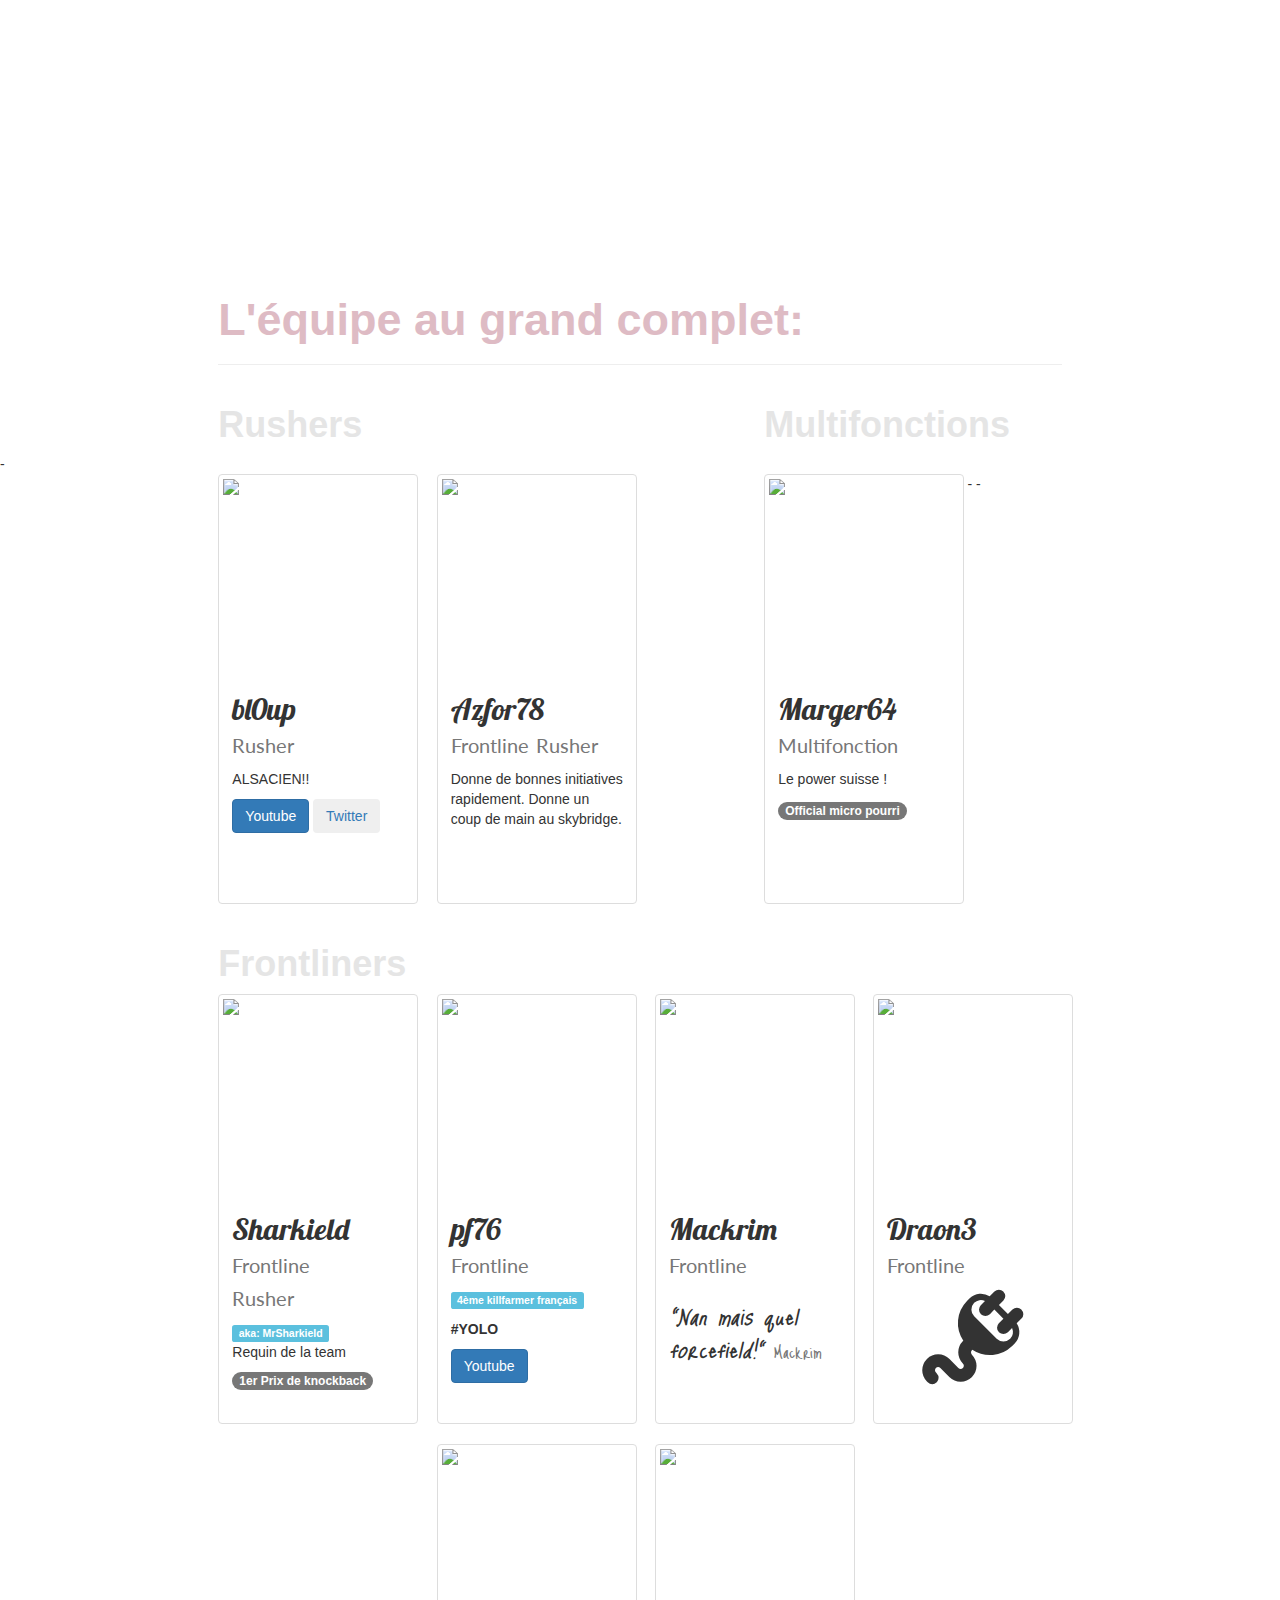
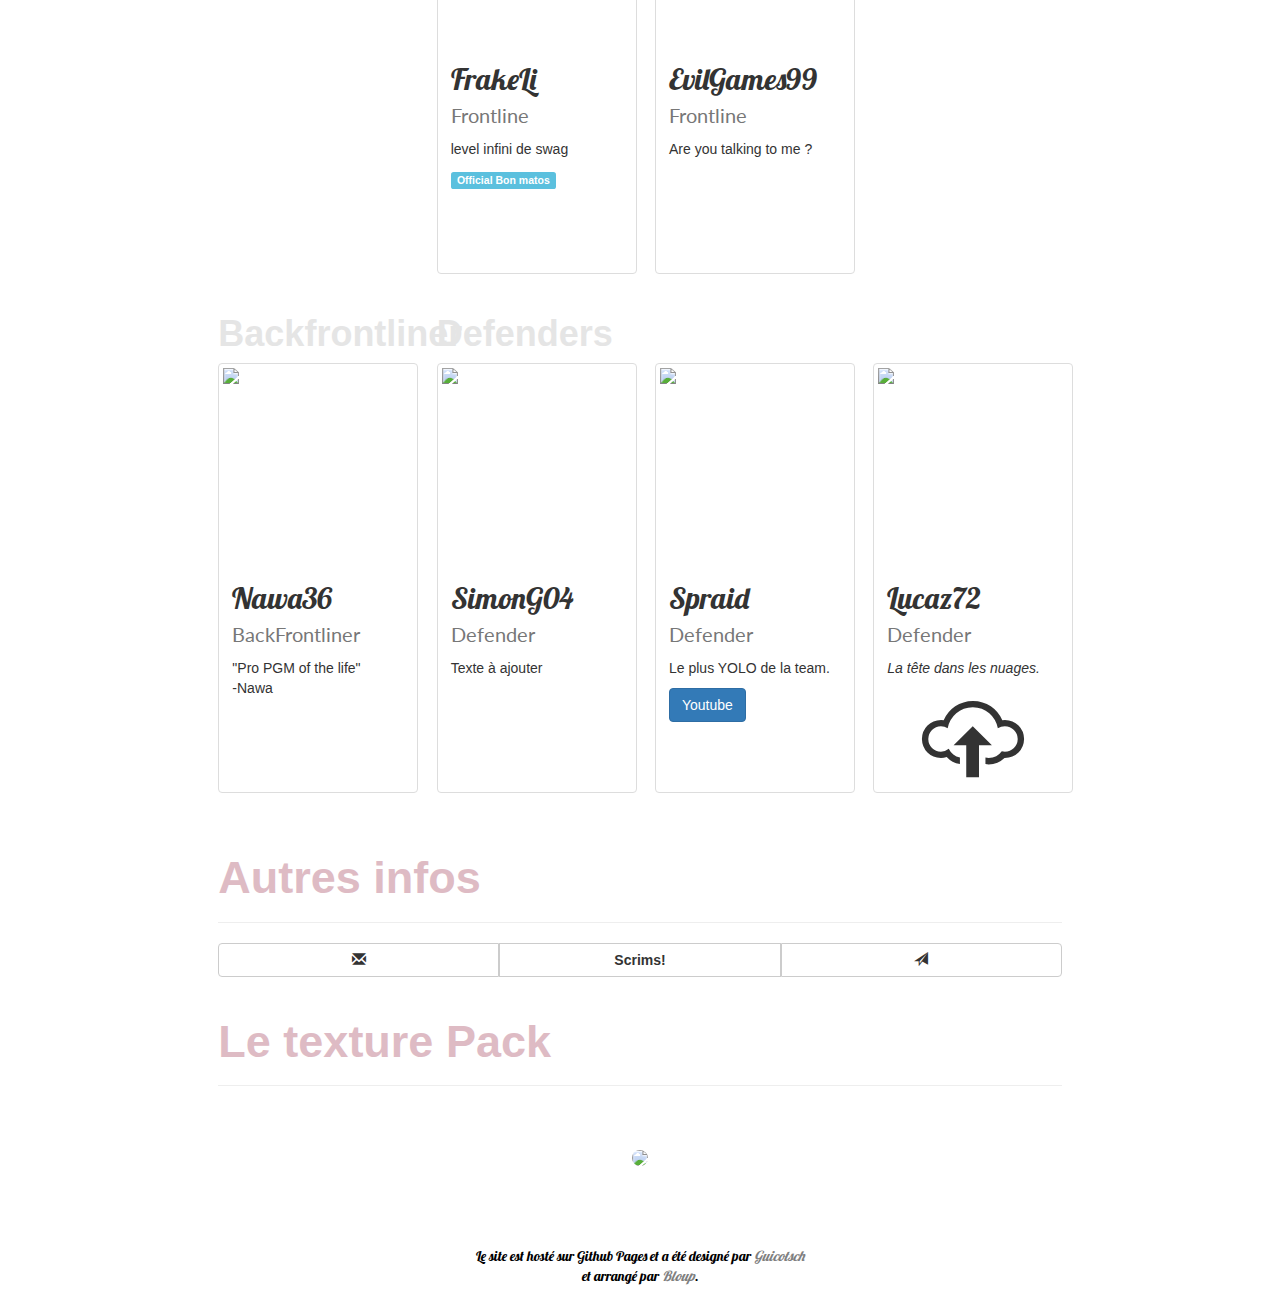
==== fr.html @ 7ef2bf96 "Update fr.html" ====
<!DOCTYPE html>
<html>

<head>

<title>
  Adyxion
</title>
<link rel="shortcut icon" href="http://i.imgur.com/vEl2Xbf.png" />

<link href='http://fonts.googleapis.com/css?family=Lato' rel='stylesheet' type='text/css'>
<link href='http://fonts.googleapis.com/css?family=Lobster' rel='stylesheet' type='text/css'>
<link href='http://fonts.googleapis.com/css?family=Just+Me+Again+Down+Here' rel='stylesheet' type='text/css'>
<link rel="stylesheet" href="/octicons/octicons.css">
<!-- feuille de style -->
<link href="style.css" rel="stylesheet" type="text/css" media="all">

  <!-- Latest compiled and minified CSS -->
<link rel="stylesheet" href="//netdna.bootstrapcdn.com/bootstrap/3.1.1/css/bootstrap.min.css">

<!-- Optional theme -->
<link rel="stylesheet" href="//netdna.bootstrapcdn.com/bootstrap/3.1.1/css/bootstrap-theme.min.css">

<!-- Latest compiled and minified JavaScript -->
<script src="//netdna.bootstrapcdn.com/bootstrap/3.1.1/js/bootstrap.min.js"></script>

</head>



<body> 

<center>
  <h1 style="font-weight:700;color: white;font-family: Lobster; font-size:66px"> Adyxion
  <br><small style="font-weight:700;color:white;font-size:30px">Une team PvP française</small></h1>
</center>









<br></br>
<br></br>




<!-- Images des Thumbnails modifiables si besoins/envies. -->

  
  <div class="row" id="us">
  <div class="col-md-2"></div>
  <div class="col-md-8">
    <div class="page-header">
 <h1 id="titre">L'équipe au grand complet:</h1>
</div>
  </div>
</div>




<div class="row">
    <div class="col-md-2"></div>
    <div class="col-md-2">
      <h1 style="font-weight: 700;color: #e5e5e5">
        Rushers
      </h1>
    </div>
    <div class="col-md-3"></div>
    <div class="col-md-2">
      <h1 style="font-weight: 700;color: #e5e5e5">Multifonctions</h1>
    </div>
    </div>
</div>

-<div class="row">
- <div class="col-md-2"></div>
-<!-- Corps des tumbnails -->

  <div class="col-md-2">
    <div class="thumbnail">
      <img id="dat" src="http://i.imgur.com/dCr1rbZ.jpg"></img>
      <div class="caption">
        <h2 class="pseudo">bl0up
          <br><small>Rusher</small>
        </h2>
        <p>ALSACIEN!!</p>
        <a style="color: white" href="https://www.youtube.com/user/Bloup">
        <button class="btn btn-primary">
          Youtube</button></a>
        <a href="https://twitter.com/bl0up">
        <button class="btn">Twitter
        </button></a>
      </div>
    </div>
  </div>
  

  
  <div class="col-md-2">
    <div class="thumbnail">
      <img id="dat" src="http://i.imgur.com/Ry7orDV.jpg"></img>
      <div class="caption">
        <h2 class="pseudo">Azfor78<br>
          <small>Frontline</small>
          <small>Rusher</small>
        </h2>
        <p>Donne de bonnes initiatives rapidement. Donne un coup de main au skybridge.</p>
      </div>
    </div>
  </div>



  <div class="col-md-offset-1 col-md-2">
    <div class="thumbnail">
      <img id="dat" src="http://i.imgur.com/kRu7lNW.jpg"></img>
      <div class="caption">
        <h2 class="pseudo">Marger64
          <small>Multifonction</small>
        </h2>
        <p>Le power suisse !</p>
        <p><span class="badge">Official micro pourri</span></p>

      </div>
    </div>
  </div>
</div>

<div class="row">
    <div class="col-md-2"></div>
    <div class="col-md-10">
      <h1 style="font-weight: 700;color: #e5e5e5">
        Frontliners
      </h1>
    </div>
</div>

<div class="row">
  <div class="col-md-2"></div>
    <div class="col-md-2">
      
    <div class="thumbnail">
      <img id="dat" src="http://i.imgur.com/97UBbXo.jpg"></img>
        <div class="caption">
          <h2 class="pseudo">Sharkield
          <small>Frontline</small>
          <br><small>Rusher</small>
          </h2>
          <span class="label label-info">aka: MrSharkield</span>
          <p>Requin de la team</p>
          <h6><div class="badge"><b>1er Prix</b> de knockback</div></h6>

        </div>
    </div>
  </div>
  
   <div class="col-md-2">
    <div class="thumbnail">
      <img id="dat" src="http://i.imgur.com/u0t2kia.jpg"></img>
      <div class="caption">
        <h2 class="pseudo">pf76
          <br><small>Frontline</small>
        </h2>
        <p><span class="label label-info">4ème killfarmer français</span></p>
        <p><b>#YOLO</b></p>
        <a style="color: white" href="https://www.youtube.com/user/noeandsomenumbers">
        <button class="btn btn-primary">Youtube</button></a>
      </div>
    </div>
  </div>


  
     <div class="col-md-2">
    <div class="thumbnail">
      <img id="dat" src="http://i.imgur.com/PaaY56V.jpg"></img>
      <div class="caption">
        <h2 class="pseudo">Mackrim
          <small>Frontline</small>

        </h2>
        <h3 style="font-family: 'Just Me Again Down Here';font-size:30px"><i>"Nan mais quel forcefield!"</i>
          <small style="font-family: 'Just Me Again Down Here'">Mackrim</small>
        </h3>
      </div>
    </div>
  </div>
  
  
  
     <div class="col-md-2">
    <div class="thumbnail">
      <img id="dat" src="http://i.imgur.com/Oh5BEe9.jpg"></img>
      <div class="caption">
        <h2 class="pseudo">Draon3<br>
          <small>Frontline</small>
        </h2>
        <center>
        <p><span class="mega-octicon octicon-plug"></span></p>
        </center>
      </div>
    </div>
  </div>
</div>
  
  <div class="row">
  <div class="col-md-4"></div>
  
  <div class="col-md-2">
    <div class="thumbnail">
      <img id="dat" src="http://i.imgur.com/XEYjZ5U.jpg"></img>
      <div class="caption">
        <h2 class="pseudo">FrakeLi<br>
          <small>Frontline</small>
        </h2>
        <p>level infini de swag</p>
        <span class="label label-info">Official Bon matos</span>
      </div>
    </div>
  </div>
  
  
  
  <div class="col-md-2">
    <div class="thumbnail">
      <img id="dat" src="http://i.imgur.com/XEYjZ5U.jpg"></img>
      <div class="caption">
        <h2 class="pseudo">EvilGames99<br>
          <small>Frontline</small>
        </h2>
        <p>Are you talking to me ?</p>
      </div>
    </div>
  </div>
  
</div>


</div>


<div class="row">
    <div class="col-md-2"></div>
      <div class="col-md-2">
        <h1 style="font-weight: 700; color: #e5e5e5">
          Backfrontliner
        </h1>
      </div>
      <div class="col-md-2">
        <h1 style="font-weight: 700; color: #e5e5e5">
          Defenders
        </h1>
      </div>
    </div>
</div>

<div class="row">
  <div class="col-md-2"></div>
   
  
  <div class="col-md-2">
    <div class="thumbnail">
      <img id="dat" src="http://i.imgur.com/bUzhUiK.jpg"></img>
      <div class="caption">
        <h2 class="pseudo">Nawa36
          <small>BackFrontliner</small>
        </h2>
        <p>"Pro PGM of the life"
          <br>-Nawa
        </p>
      </div>
    </div>
  </div>
  
     <div class="col-md-2">
    <div class="thumbnail">
      <img id="dat" src="http://i.imgur.com/T1LhjsH.jpg"></img>
      <div class="caption">
        <h2 class="pseudo">SimonG04
          <small>Defender</small>
        </h2>
        <p>Texte à ajouter</p>
      </div>
    </div>
  </div>
  
     <div class="col-md-2">
    <div class="thumbnail">
      <img id="dat" src="http://i.imgur.com/lkzzbkA.jpg"></img>
      <div class="caption">
        <h2 class="pseudo">Spraid<br>
          <small>Defender</small>
        </h2>
        <p>Le plus YOLO de la team.</p>
        <button class="btn btn-primary">
          <a style="color: white" href="https://www.youtube.com/watch?v=dQw4w9WgXcQ&feature=kp">Youtube</a>
        </button>
      </div>
    </div>
  </div>
  
     <div class="col-md-2">
    <div class="thumbnail">
      <img id="dat" src="http://i.imgur.com/MHdbVVd.jpg"></img>
      <div class="caption">
        <h2 class="pseudo">Lucaz72<br>
          <small>Defender</small>
        </h2>
        <p><i>La tête dans les nuages.</i>
        <br>
          <center><span style="font-height:50px" class="mega-octicon octicon-cloud-upload"></span></center>
        </p>
      </div>
    </div>
  </div>
 
  
</div>



  
<!-- Attention, fin des thumbnails -->




  <div class="row">
    <div class="col-md-2"></div>
    <div class="col-md-8">
    <div class="page-header" id"other">
      <h1 id="titre">
  Autres infos
</h1>
    </div>
  </div>
</div>


<div class="row">
<div class="col-md-2"></div>
<div class="col-md-8">
<div class="btn-group btn-group-justified">
  <div class="btn-group">
    <a type="button" class="btn btn-default" href="mailto:teamadyxion@gmail.com"><i class="glyphicon glyphicon-envelope"></i></a>
  </div>
  <div class="btn-group">
    <a type="button" class="btn btn-default" href="/scrims"><b>Scrims!</b></a>
  </div>
  <div class="btn-group">
    <a type="button" class="btn btn-default" href="https://twitter.com/guicotsch"><i class="glyphicon glyphicon-send"></i></a>
  </div>
</div>
</div>
</div>












  
  
</div>



<div class="row">
<div class="col-md-2"></div>
<div class="col-md-8">
<div class="page-header" id"texturepack">
<h1 id="titre">
Le texture Pack
</h1>
</div>
</div>
</div>
<br>
<br>


<center>
  <a href="http://www.mediafire.com/download/y5taddggz31m1se/%C2%A74%C2%A7lParadoxe++%C2%A76%C2%A7lPack.zip">
    <img src="http://i.imgur.com/CXUcbWbs.png" class="img-circle" style="height:110px;widht:110px">
  </a>
</center>


<br>





<br>
<br>


<footer>
  <div class="container">
    <center>
      <br><p style="font-family: Lobster">Le site est hosté sur Github Pages et a été designé par <i><a style="color: #7f7f7f" href="https://twitter.com/Guicotsch">Guicotsch</a></i>
        <br>et arrangé par <i><a style="color: #7f7f7f" href="https://oc.tc/bl0up">Bloup</a></i>.</p>
    </center>
  </div>
</footer>

</body>
</html>
---- octicons/octicons.css ----
@font-face {
  font-family: 'octicons';
  src: url('octicons.eot?#iefix') format('embedded-opentype'),
       url('octicons.woff') format('woff'),
       url('octicons.ttf') format('truetype'),
       url('octicons.svg#octicons') format('svg');
  font-weight: normal;
  font-style: normal;
}

/*

.octicon is optimized for 16px.
.mega-octicon is optimized for 32px but can be used larger.

*/
.octicon {
  font: normal normal 16px octicons;
  line-height: 1;
  display: inline-block;
  text-decoration: none;
  -webkit-font-smoothing: antialiased;
  -moz-osx-font-smoothing: grayscale;
}
.mega-octicon {
  font: normal normal 32px octicons;
  line-height: 1;
  display: inline-block;
  text-decoration: none;
  -webkit-font-smoothing: antialiased;
  -moz-osx-font-smoothing: grayscale;
}

.octicon-alert:before { content: '\f02d'} /*  */
.octicon-alignment-align:before { content: '\f08a'} /*  */
.octicon-alignment-aligned-to:before { content: '\f08e'} /*  */
.octicon-alignment-unalign:before { content: '\f08b'} /*  */
.octicon-arrow-down:before { content: '\f03f'} /*  */
.octicon-arrow-left:before { content: '\f040'} /*  */
.octicon-arrow-right:before { content: '\f03e'} /*  */
.octicon-arrow-small-down:before { content: '\f0a0'} /*  */
.octicon-arrow-small-left:before { content: '\f0a1'} /*  */
.octicon-arrow-small-right:before { content: '\f071'} /*  */
.octicon-arrow-small-up:before { content: '\f09f'} /*  */
.octicon-arrow-up:before { content: '\f03d'} /*  */
.octicon-beer:before { content: '\f069'} /*  */
.octicon-book:before { content: '\f007'} /*  */
.octicon-bookmark:before { content: '\f07b'} /*  */
.octicon-briefcase:before { content: '\f0d3'} /*  */
.octicon-broadcast:before { content: '\f048'} /*  */
.octicon-browser:before { content: '\f0c5'} /*  */
.octicon-bug:before { content: '\f091'} /*  */
.octicon-calendar:before { content: '\f068'} /*  */
.octicon-check:before { content: '\f03a'} /*  */
.octicon-checklist:before { content: '\f076'} /*  */
.octicon-chevron-down:before { content: '\f0a3'} /*  */
.octicon-chevron-left:before { content: '\f0a4'} /*  */
.octicon-chevron-right:before { content: '\f078'} /*  */
.octicon-chevron-up:before { content: '\f0a2'} /*  */
.octicon-circle-slash:before { content: '\f084'} /*  */
.octicon-circuit-board:before { content: '\f0d6'} /*  */
.octicon-clippy:before { content: '\f035'} /*  */
.octicon-clock:before { content: '\f046'} /*  */
.octicon-cloud-download:before { content: '\f00b'} /*  */
.octicon-cloud-upload:before { content: '\f00c'} /*  */
.octicon-code:before { content: '\f05f'} /*  */
.octicon-color-mode:before { content: '\f065'} /*  */
.octicon-comment-add:before,
.octicon-comment:before { content: '\f02b'} /*  */
.octicon-comment-discussion:before { content: '\f04f'} /*  */
.octicon-credit-card:before { content: '\f045'} /*  */
.octicon-dash:before { content: '\f0ca'} /*  */
.octicon-dashboard:before { content: '\f07d'} /*  */
.octicon-database:before { content: '\f096'} /*  */
.octicon-device-camera:before { content: '\f056'} /*  */
.octicon-device-camera-video:before { content: '\f057'} /*  */
.octicon-device-desktop:before { content: '\f27c'} /*  */
.octicon-device-mobile:before { content: '\f038'} /*  */
.octicon-diff:before { content: '\f04d'} /*  */
.octicon-diff-added:before { content: '\f06b'} /*  */
.octicon-diff-ignored:before { content: '\f099'} /*  */
.octicon-diff-modified:before { content: '\f06d'} /*  */
.octicon-diff-removed:before { content: '\f06c'} /*  */
.octicon-diff-renamed:before { content: '\f06e'} /*  */
.octicon-ellipsis:before { content: '\f09a'} /*  */
.octicon-eye-unwatch:before,
.octicon-eye-watch:before,
.octicon-eye:before { content: '\f04e'} /*  */
.octicon-file-binary:before { content: '\f094'} /*  */
.octicon-file-code:before { content: '\f010'} /*  */
.octicon-file-directory:before { content: '\f016'} /*  */
.octicon-file-media:before { content: '\f012'} /*  */
.octicon-file-pdf:before { content: '\f014'} /*  */
.octicon-file-submodule:before { content: '\f017'} /*  */
.octicon-file-symlink-directory:before { content: '\f0b1'} /*  */
.octicon-file-symlink-file:before { content: '\f0b0'} /*  */
.octicon-file-text:before { content: '\f011'} /*  */
.octicon-file-zip:before { content: '\f013'} /*  */
.octicon-flame:before { content: '\f0d2'} /*  */
.octicon-fold:before { content: '\f0cc'} /*  */
.octicon-gear:before { content: '\f02f'} /*  */
.octicon-gift:before { content: '\f042'} /*  */
.octicon-gist:before { content: '\f00e'} /*  */
.octicon-gist-secret:before { content: '\f08c'} /*  */
.octicon-git-branch-create:before,
.octicon-git-branch-delete:before,
.octicon-git-branch:before { content: '\f020'} /*  */
.octicon-git-commit:before { content: '\f01f'} /*  */
.octicon-git-compare:before { content: '\f0ac'} /*  */
.octicon-git-merge:before { content: '\f023'} /*  */
.octicon-git-pull-request-abandoned:before,
.octicon-git-pull-request:before { content: '\f009'} /*  */
.octicon-globe:before { content: '\f0b6'} /*  */
.octicon-graph:before { content: '\f043'} /*  */
.octicon-heart:before { content: '\2665'} /* ♥ */
.octicon-history:before { content: '\f07e'} /*  */
.octicon-home:before { content: '\f08d'} /*  */
.octicon-horizontal-rule:before { content: '\f070'} /*  */
.octicon-hourglass:before { content: '\f09e'} /*  */
.octicon-hubot:before { content: '\f09d'} /*  */
.octicon-inbox:before { content: '\f0cf'} /*  */
.octicon-info:before { content: '\f059'} /*  */
.octicon-issue-closed:before { content: '\f028'} /*  */
.octicon-issue-opened:before { content: '\f026'} /*  */
.octicon-issue-reopened:before { content: '\f027'} /*  */
.octicon-jersey:before { content: '\f019'} /*  */
.octicon-jump-down:before { content: '\f072'} /*  */
.octicon-jump-left:before { content: '\f0a5'} /*  */
.octicon-jump-right:before { content: '\f0a6'} /*  */
.octicon-jump-up:before { content: '\f073'} /*  */
.octicon-key:before { content: '\f049'} /*  */
.octicon-keyboard:before { content: '\f00d'} /*  */
.octicon-law:before { content: '\f0d8'} /*  */
.octicon-light-bulb:before { content: '\f000'} /*  */
.octicon-link:before { content: '\f05c'} /*  */
.octicon-link-external:before { content: '\f07f'} /*  */
.octicon-list-ordered:before { content: '\f062'} /*  */
.octicon-list-unordered:before { content: '\f061'} /*  */
.octicon-location:before { content: '\f060'} /*  */
.octicon-gist-private:before,
.octicon-mirror-private:before,
.octicon-git-fork-private:before,
.octicon-lock:before { content: '\f06a'} /*  */
.octicon-logo-github:before { content: '\f092'} /*  */
.octicon-mail:before { content: '\f03b'} /*  */
.octicon-mail-read:before { content: '\f03c'} /*  */
.octicon-mail-reply:before { content: '\f051'} /*  */
.octicon-mark-github:before { content: '\f00a'} /*  */
.octicon-markdown:before { content: '\f0c9'} /*  */
.octicon-megaphone:before { content: '\f077'} /*  */
.octicon-mention:before { content: '\f0be'} /*  */
.octicon-microscope:before { content: '\f089'} /*  */
.octicon-milestone:before { content: '\f075'} /*  */
.octicon-mirror-public:before,
.octicon-mirror:before { content: '\f024'} /*  */
.octicon-mortar-board:before { content: '\f0d7'} /*  */
.octicon-move-down:before { content: '\f0a8'} /*  */
.octicon-move-left:before { content: '\f074'} /*  */
.octicon-move-right:before { content: '\f0a9'} /*  */
.octicon-move-up:before { content: '\f0a7'} /*  */
.octicon-mute:before { content: '\f080'} /*  */
.octicon-no-newline:before { content: '\f09c'} /*  */
.octicon-octoface:before { content: '\f008'} /*  */
.octicon-organization:before { content: '\f037'} /*  */
.octicon-package:before { content: '\f0c4'} /*  */
.octicon-paintcan:before { content: '\f0d1'} /*  */
.octicon-pencil:before { content: '\f058'} /*  */
.octicon-person-add:before,
.octicon-person-follow:before,
.octicon-person:before { content: '\f018'} /*  */
.octicon-pin:before { content: '\f041'} /*  */
.octicon-playback-fast-forward:before { content: '\f0bd'} /*  */
.octicon-playback-pause:before { content: '\f0bb'} /*  */
.octicon-playback-play:before { content: '\f0bf'} /*  */
.octicon-playback-rewind:before { content: '\f0bc'} /*  */
.octicon-plug:before { content: '\f0d4'} /*  */
.octicon-repo-create:before,
.octicon-gist-new:before,
.octicon-file-directory-create:before,
.octicon-file-add:before,
.octicon-plus:before { content: '\f05d'} /*  */
.octicon-podium:before { content: '\f0af'} /*  */
.octicon-primitive-dot:before { content: '\f052'} /*  */
.octicon-primitive-square:before { content: '\f053'} /*  */
.octicon-pulse:before { content: '\f085'} /*  */
.octicon-puzzle:before { content: '\f0c0'} /*  */
.octicon-question:before { content: '\f02c'} /*  */
.octicon-quote:before { content: '\f063'} /*  */
.octicon-radio-tower:before { content: '\f030'} /*  */
.octicon-repo-delete:before,
.octicon-repo:before { content: '\f001'} /*  */
.octicon-repo-clone:before { content: '\f04c'} /*  */
.octicon-repo-force-push:before { content: '\f04a'} /*  */
.octicon-gist-fork:before,
.octicon-repo-forked:before { content: '\f002'} /*  */
.octicon-repo-pull:before { content: '\f006'} /*  */
.octicon-repo-push:before { content: '\f005'} /*  */
.octicon-rocket:before { content: '\f033'} /*  */
.octicon-rss:before { content: '\f034'} /*  */
.octicon-ruby:before { content: '\f047'} /*  */
.octicon-screen-full:before { content: '\f066'} /*  */
.octicon-screen-normal:before { content: '\f067'} /*  */
.octicon-search-save:before,
.octicon-search:before { content: '\f02e'} /*  */
.octicon-server:before { content: '\f097'} /*  */
.octicon-settings:before { content: '\f07c'} /*  */
.octicon-log-in:before,
.octicon-sign-in:before { content: '\f036'} /*  */
.octicon-log-out:before,
.octicon-sign-out:before { content: '\f032'} /*  */
.octicon-split:before { content: '\f0c6'} /*  */
.octicon-squirrel:before { content: '\f0b2'} /*  */
.octicon-star-add:before,
.octicon-star-delete:before,
.octicon-star:before { content: '\f02a'} /*  */
.octicon-steps:before { content: '\f0c7'} /*  */
.octicon-stop:before { content: '\f08f'} /*  */
.octicon-repo-sync:before,
.octicon-sync:before { content: '\f087'} /*  */
.octicon-tag-remove:before,
.octicon-tag-add:before,
.octicon-tag:before { content: '\f015'} /*  */
.octicon-telescope:before { content: '\f088'} /*  */
.octicon-terminal:before { content: '\f0c8'} /*  */
.octicon-three-bars:before { content: '\f05e'} /*  */
.octicon-tools:before { content: '\f031'} /*  */
.octicon-trashcan:before { content: '\f0d0'} /*  */
.octicon-triangle-down:before { content: '\f05b'} /*  */
.octicon-triangle-left:before { content: '\f044'} /*  */
.octicon-triangle-right:before { content: '\f05a'} /*  */
.octicon-triangle-up:before { content: '\f0aa'} /*  */
.octicon-unfold:before { content: '\f039'} /*  */
.octicon-unmute:before { content: '\f0ba'} /*  */
.octicon-versions:before { content: '\f064'} /*  */
.octicon-remove-close:before,
.octicon-x:before { content: '\f081'} /*  */
.octicon-zap:before { content: '\26A1'} /* ⚡ */
---- style.css ----
h1 {
  font-weight: 700;
  color: white;
}
  
#titre {
  font-size: 45px;
  font-weight: 700;
  color: #debbc4;
}


#dat {
  height:185px;
}


footer {
  color: black;
}

  a {
    border-radius: 6px 6px 0px 0px;
}

  body {
    background: url(http://i.imgur.com/KCa8KHY.png) repeat fixed;
    font-family: Lato;
    
  }
  
.thumbnail {
  height: 430px;
  width: 200px;
}

.pseudo {
  font-family: Lobster;
}
  
.mega-octicon {
  font: 102px/1 octicons;
}

small {
  font-family:Lato;
}
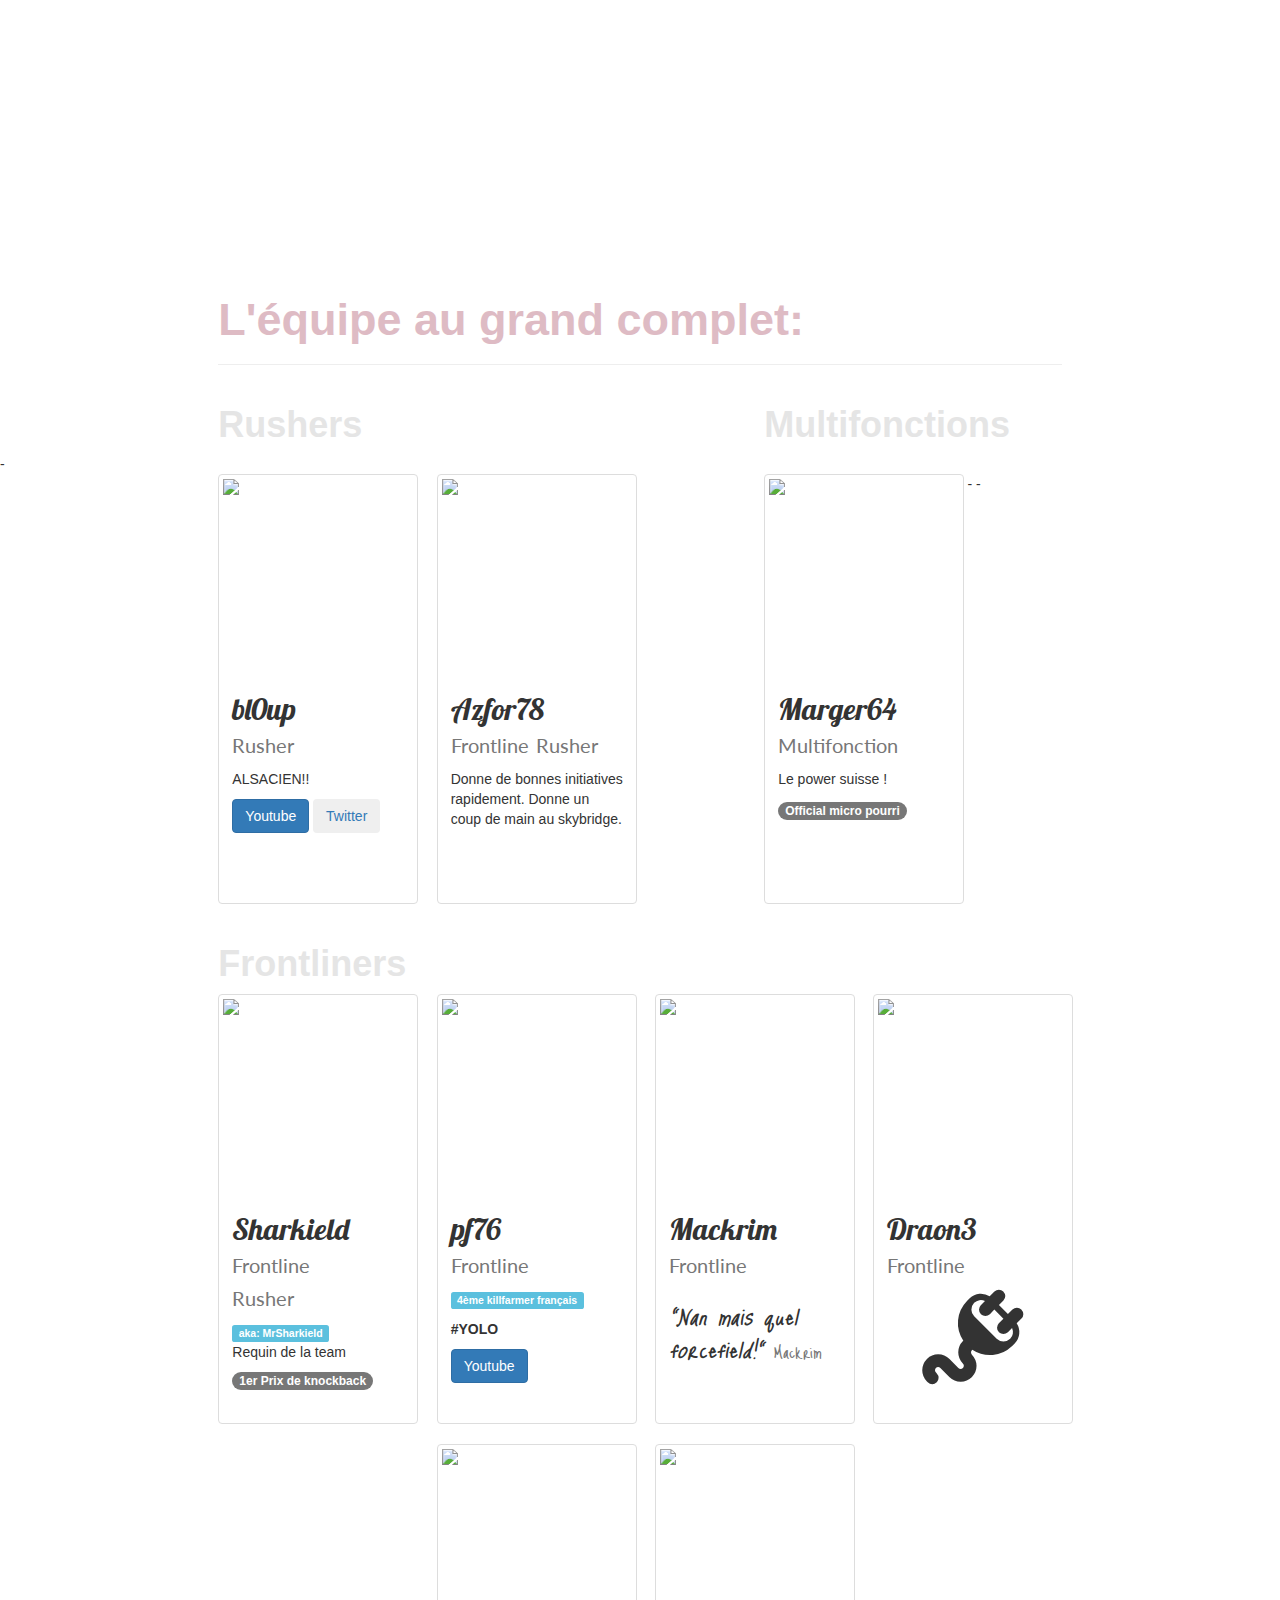
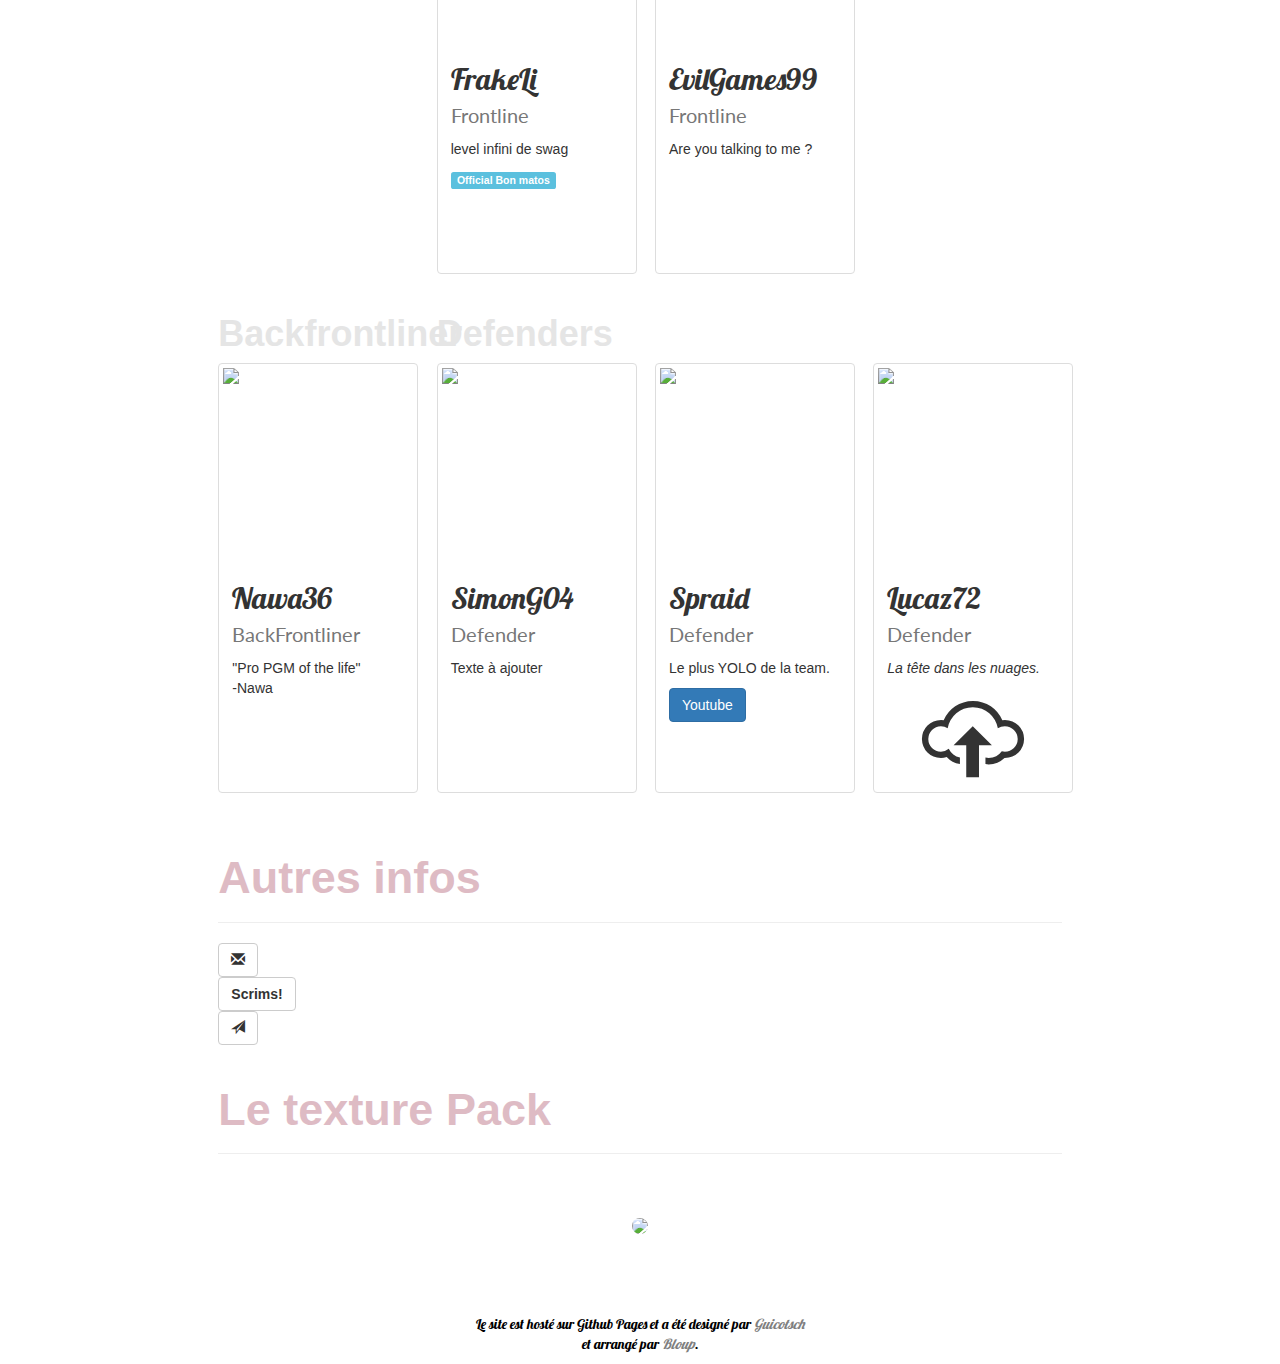
==== commit a739fcb5: "Update fr.html" ====
--- a/fr.html
+++ b/fr.html
@@ -344,19 +344,30 @@
 
 
 <div class="row">
-<div class="col-md-2"></div>
-<div class="col-md-8">
-<div class="btn-group btn-group-justified">
-  <div class="btn-group">
-    <a type="button" class="btn btn-default" href="mailto:teamadyxion@gmail.com"><i class="glyphicon glyphicon-envelope"></i></a>
-  </div>
-  <div class="btn-group">
-    <a type="button" class="btn btn-default" href="/scrims"><b>Scrims!</b></a>
-  </div>
-  <div class="btn-group">
-    <a type="button" class="btn btn-default" href="https://twitter.com/guicotsch"><i class="glyphicon glyphicon-send"></i></a>
-  </div>
-</div>
+  <div class="col-md-2"></div>
+  <div class="col-md-8">
+    <div class="btn-group">
+      <a type="button" class="btn btn-default" href="mailto:teamadyxion@gmail.com"><i class="glyphicon glyphicon-envelope"></i></a>
+    </div>
+  </div>
+</div>
+
+<div class="row">
+  <div class="col-md-2"></div>
+  <div class="col-md-8">
+    <div class="btn-group">
+      <a type="button" class="btn btn-default" href="/scrims"><b>Scrims!</b></a>
+    </div>
+  </div>
+</div>
+
+<div class="row">
+  <div class="col-md-2"></div>
+  <div class="col-md-8">
+    <div class="btn-group">
+      <a type="button" class="btn btn-default" href="https://twitter.com/guicotsch"><i class="glyphicon glyphicon-send"></i></a>
+    </div>
+  </div>
 </div>
 </div>
 
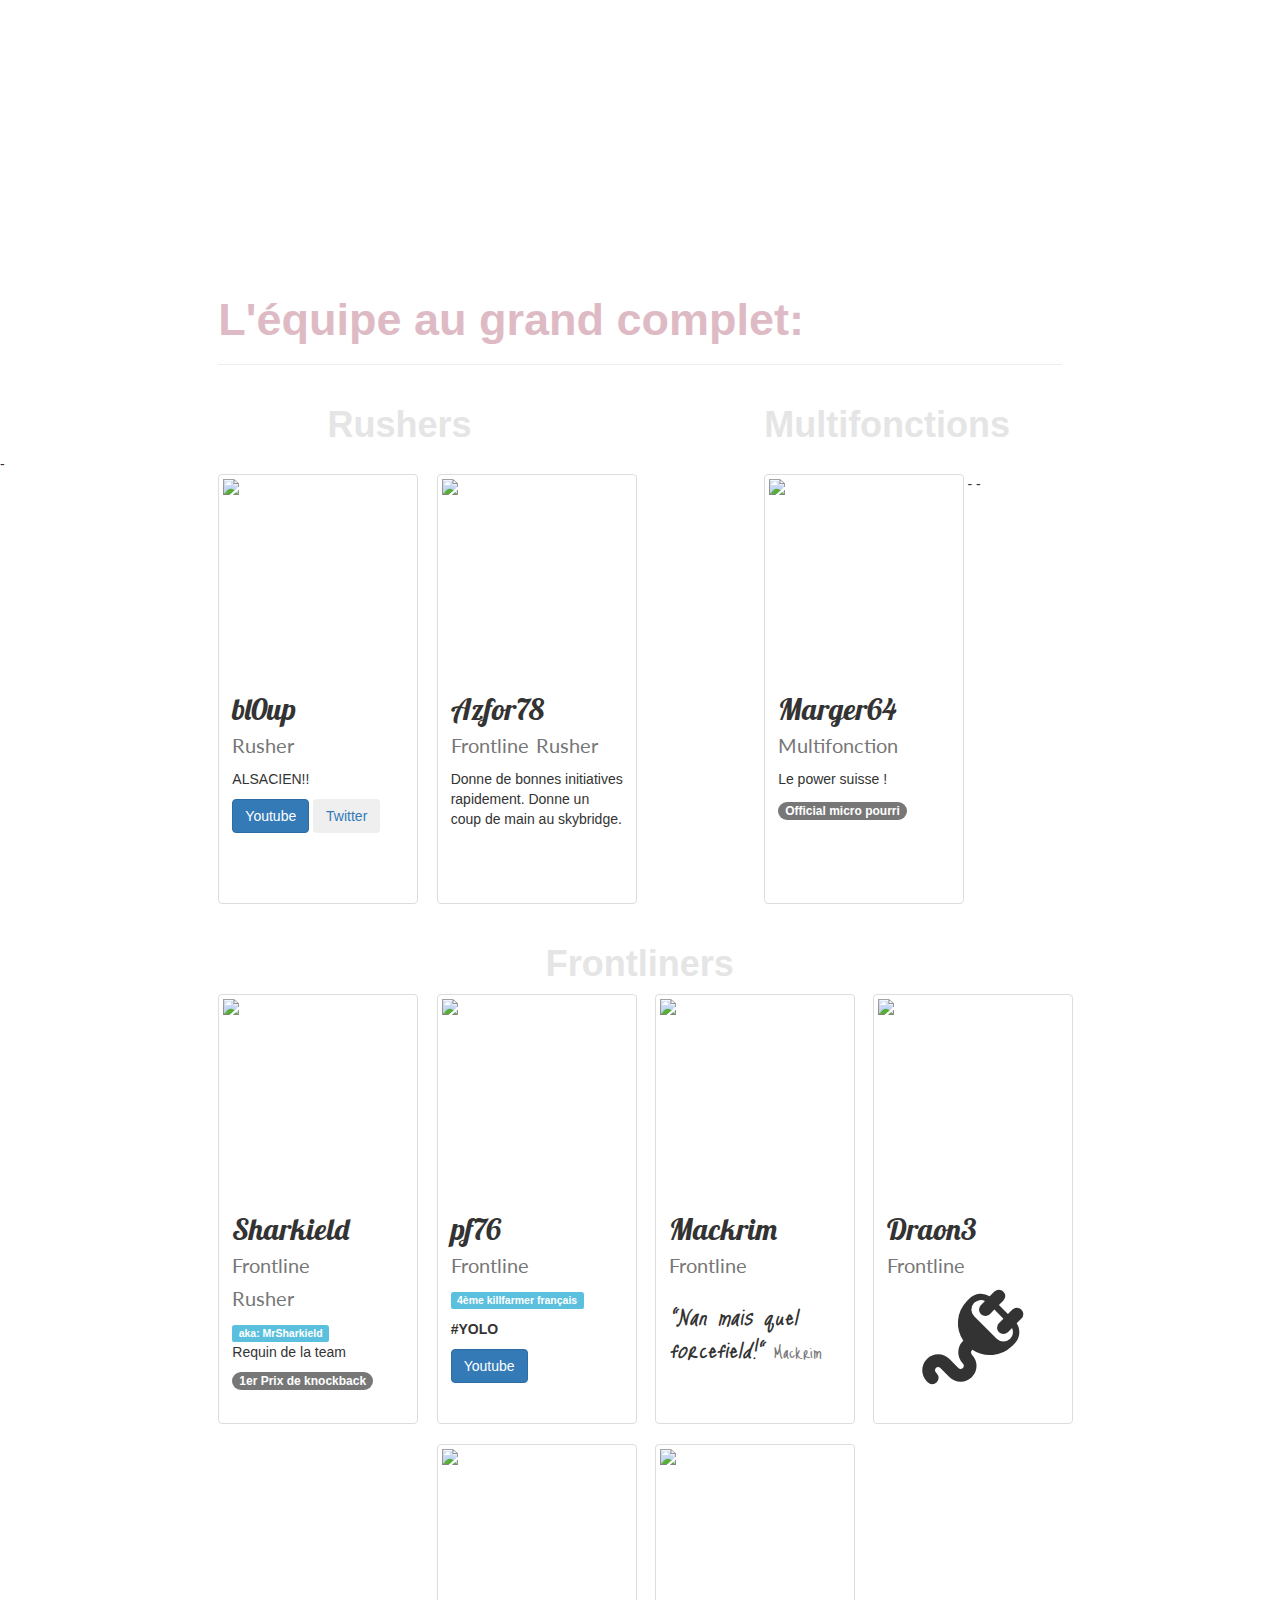
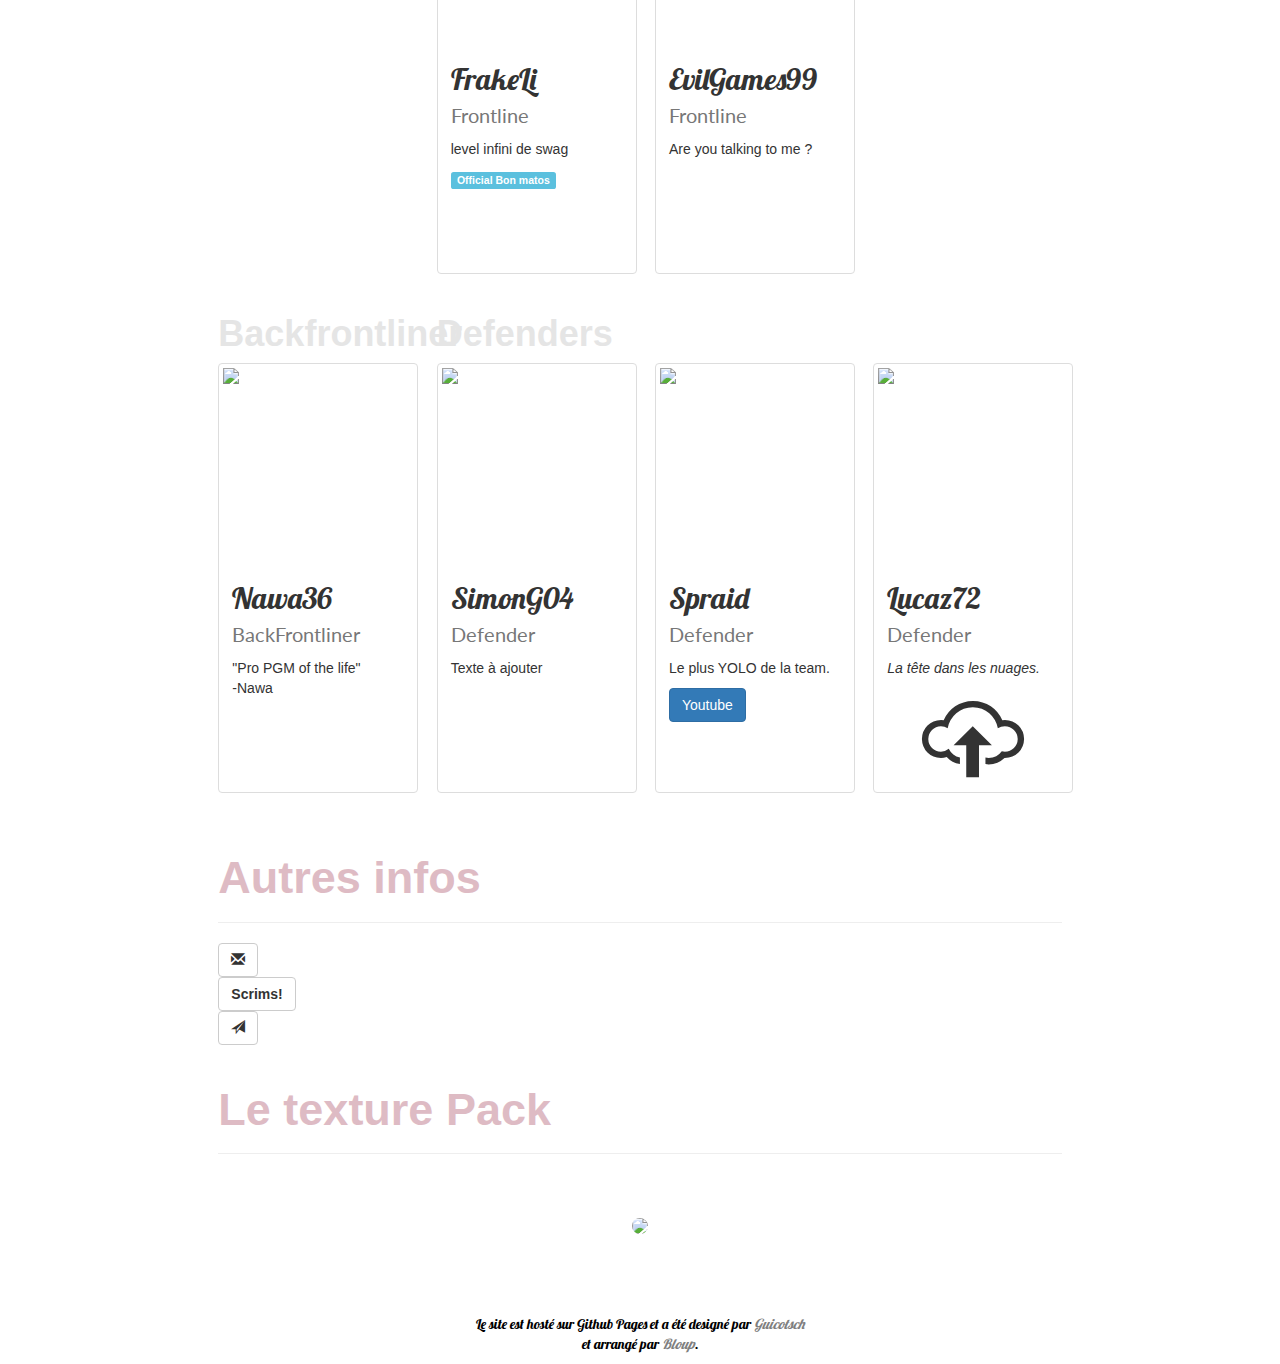
==== commit aea86a77: "Update fr.html" ====
--- a/fr.html
+++ b/fr.html
@@ -65,13 +65,13 @@
 
 
 <div class="row">
-    <div class="col-md-2"></div>
+    <div class="col-md-3"></div>
     <div class="col-md-2">
       <h1 style="font-weight: 700;color: #e5e5e5">
         Rushers
       </h1>
     </div>
-    <div class="col-md-3"></div>
+    <div class="col-md-2"></div>
     <div class="col-md-2">
       <h1 style="font-weight: 700;color: #e5e5e5">Multifonctions</h1>
     </div>
@@ -90,7 +90,7 @@
           <br><small>Rusher</small>
         </h2>
         <p>ALSACIEN!!</p>
-        <a style="color: white" href="https://www.youtube.com/user/Bloup">
+        <a style="color: white" href="https://www.youtube.com/user/Bl0upp">
         <button class="btn btn-primary">
           Youtube</button></a>
         <a href="https://twitter.com/bl0up">
@@ -133,8 +133,8 @@
 </div>
 
 <div class="row">
-    <div class="col-md-2"></div>
-    <div class="col-md-10">
+    <div class="col-md-5"></div>
+    <div class="col-md-2">
       <h1 style="font-weight: 700;color: #e5e5e5">
         Frontliners
       </h1>
@@ -352,6 +352,8 @@
   </div>
 </div>
 
+<div class="row"></div>
+
 <div class="row">
   <div class="col-md-2"></div>
   <div class="col-md-8">
@@ -360,6 +362,8 @@
     </div>
   </div>
 </div>
+
+<div class="row"></div>
 
 <div class="row">
   <div class="col-md-2"></div>
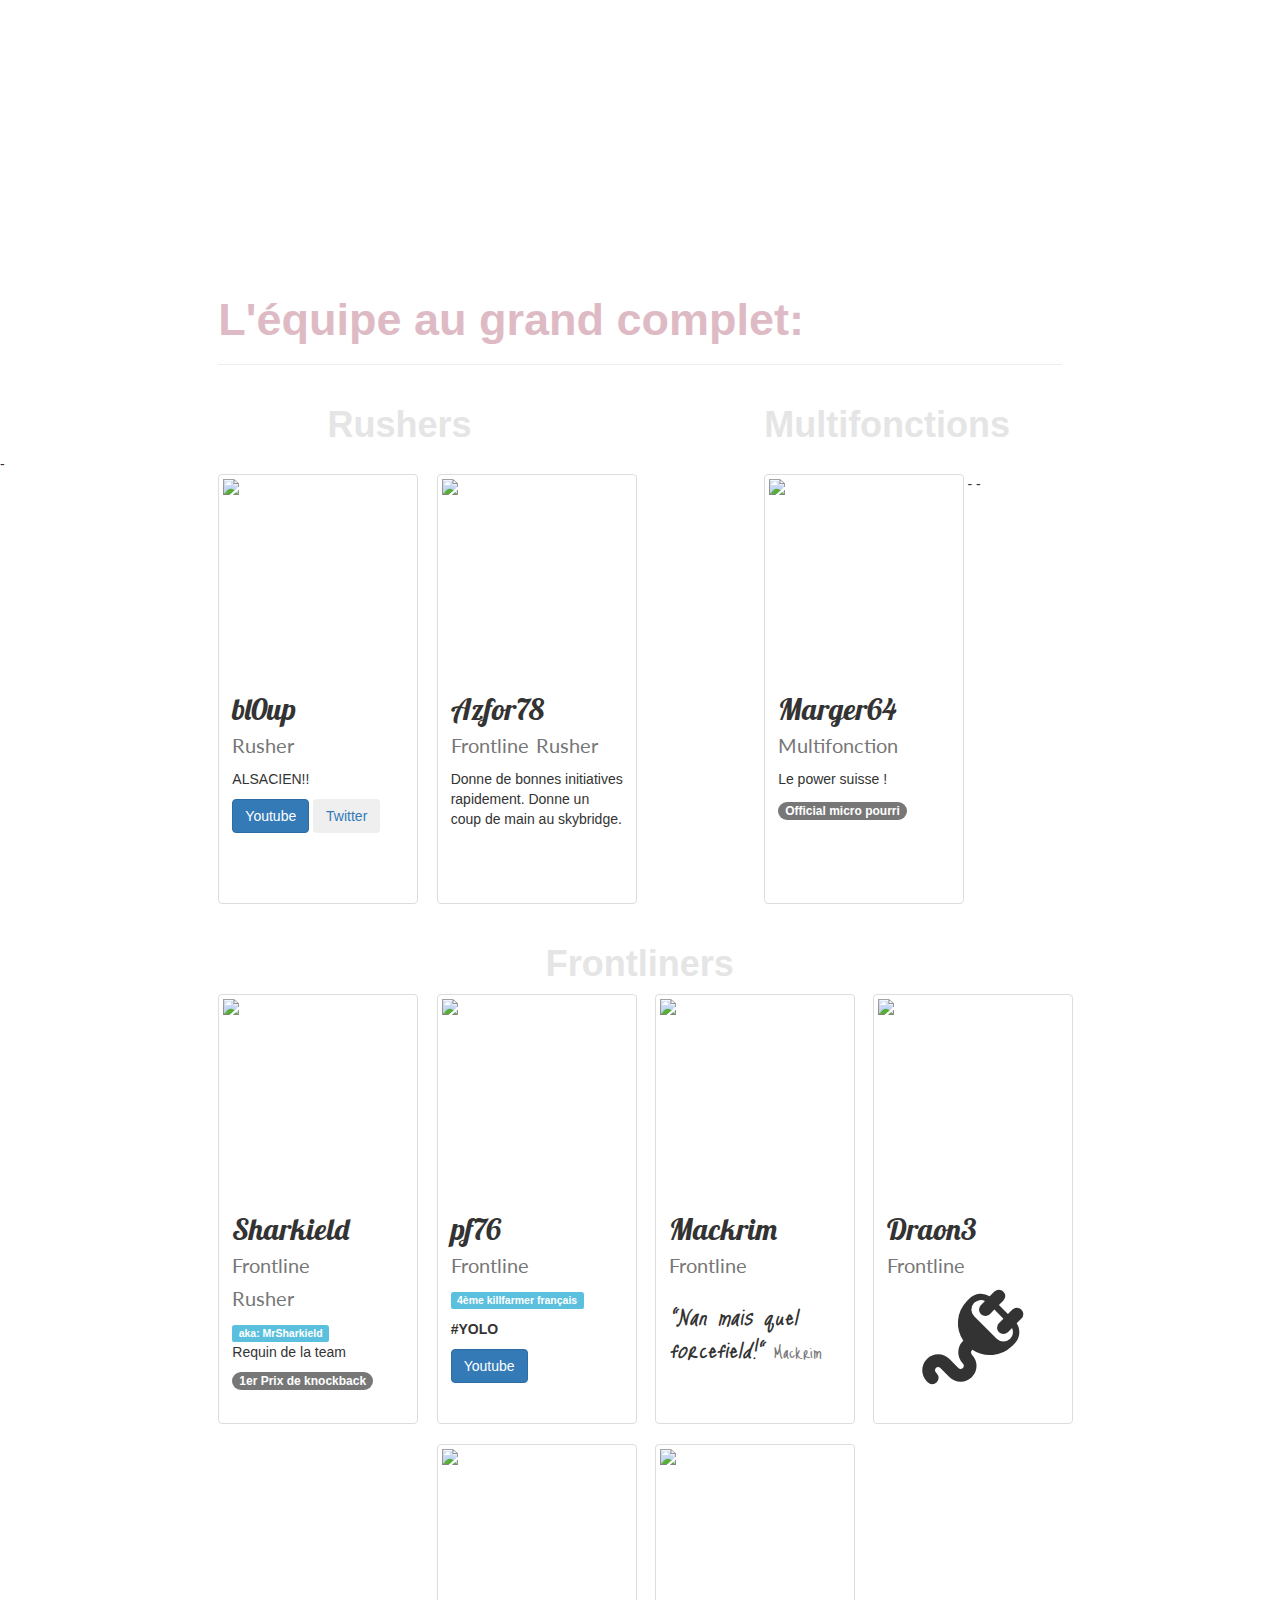
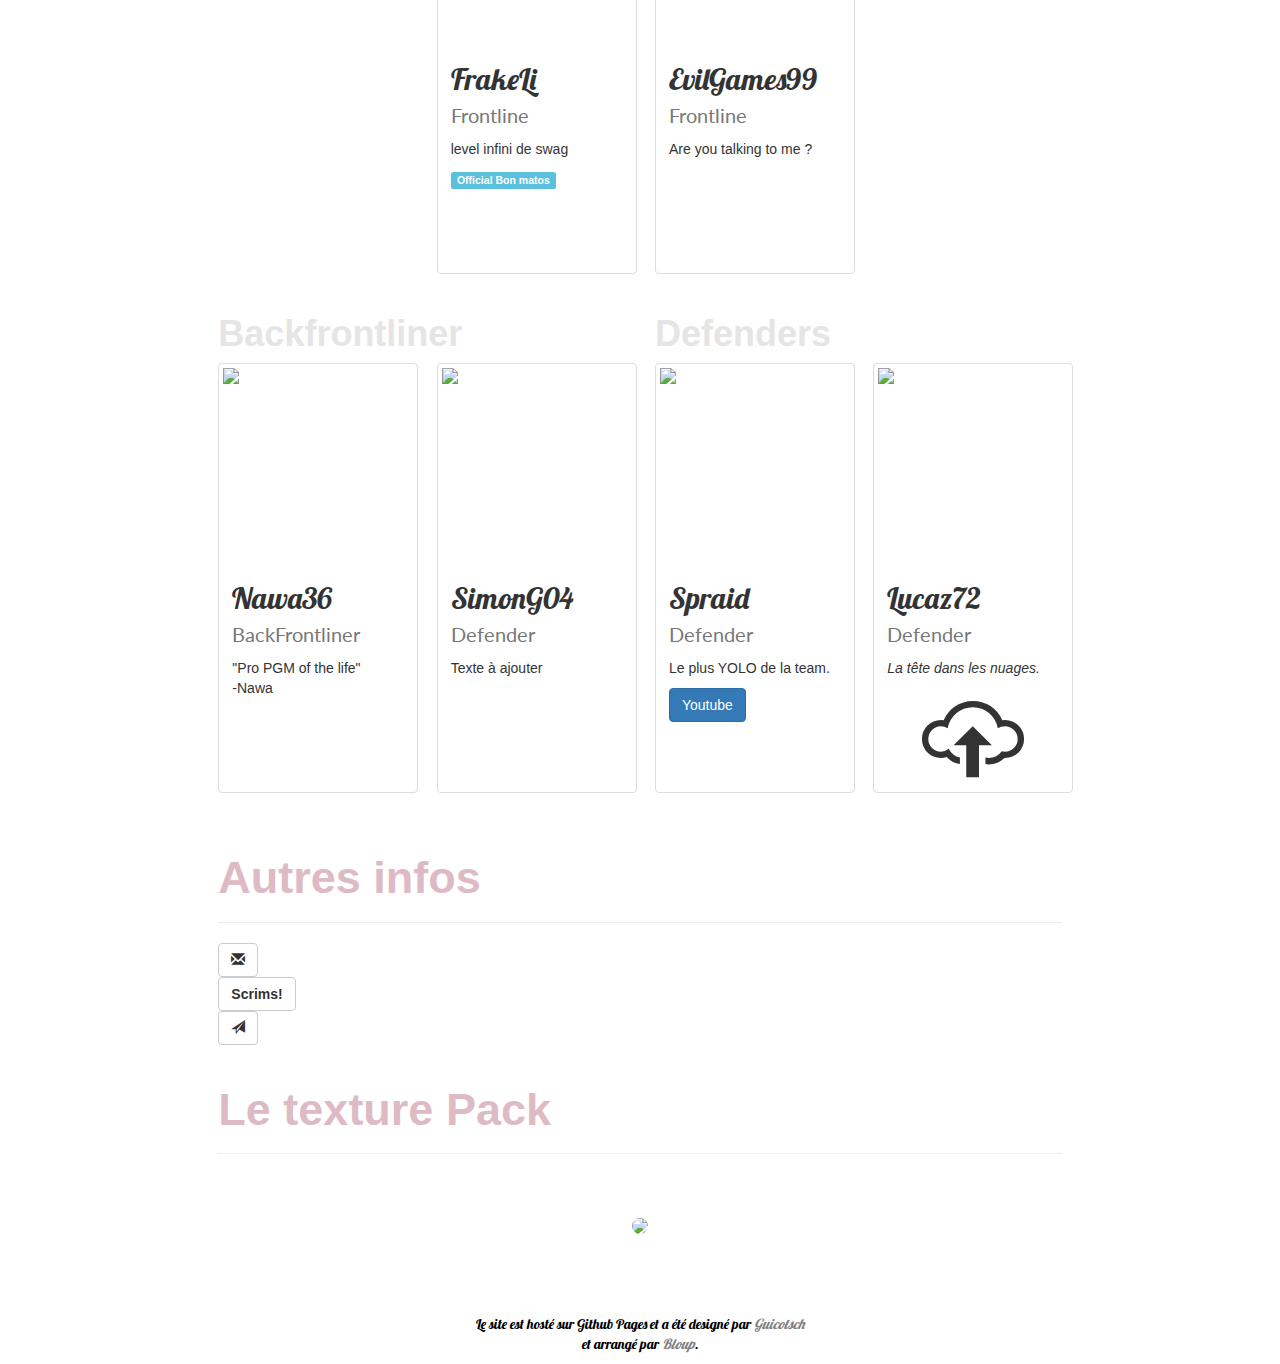
==== commit b2c144f4: "Update fr.html" ====
--- a/fr.html
+++ b/fr.html
@@ -252,6 +252,7 @@
           Backfrontliner
         </h1>
       </div>
+      <div class="col-md-2"></div>
       <div class="col-md-2">
         <h1 style="font-weight: 700; color: #e5e5e5">
           Defenders
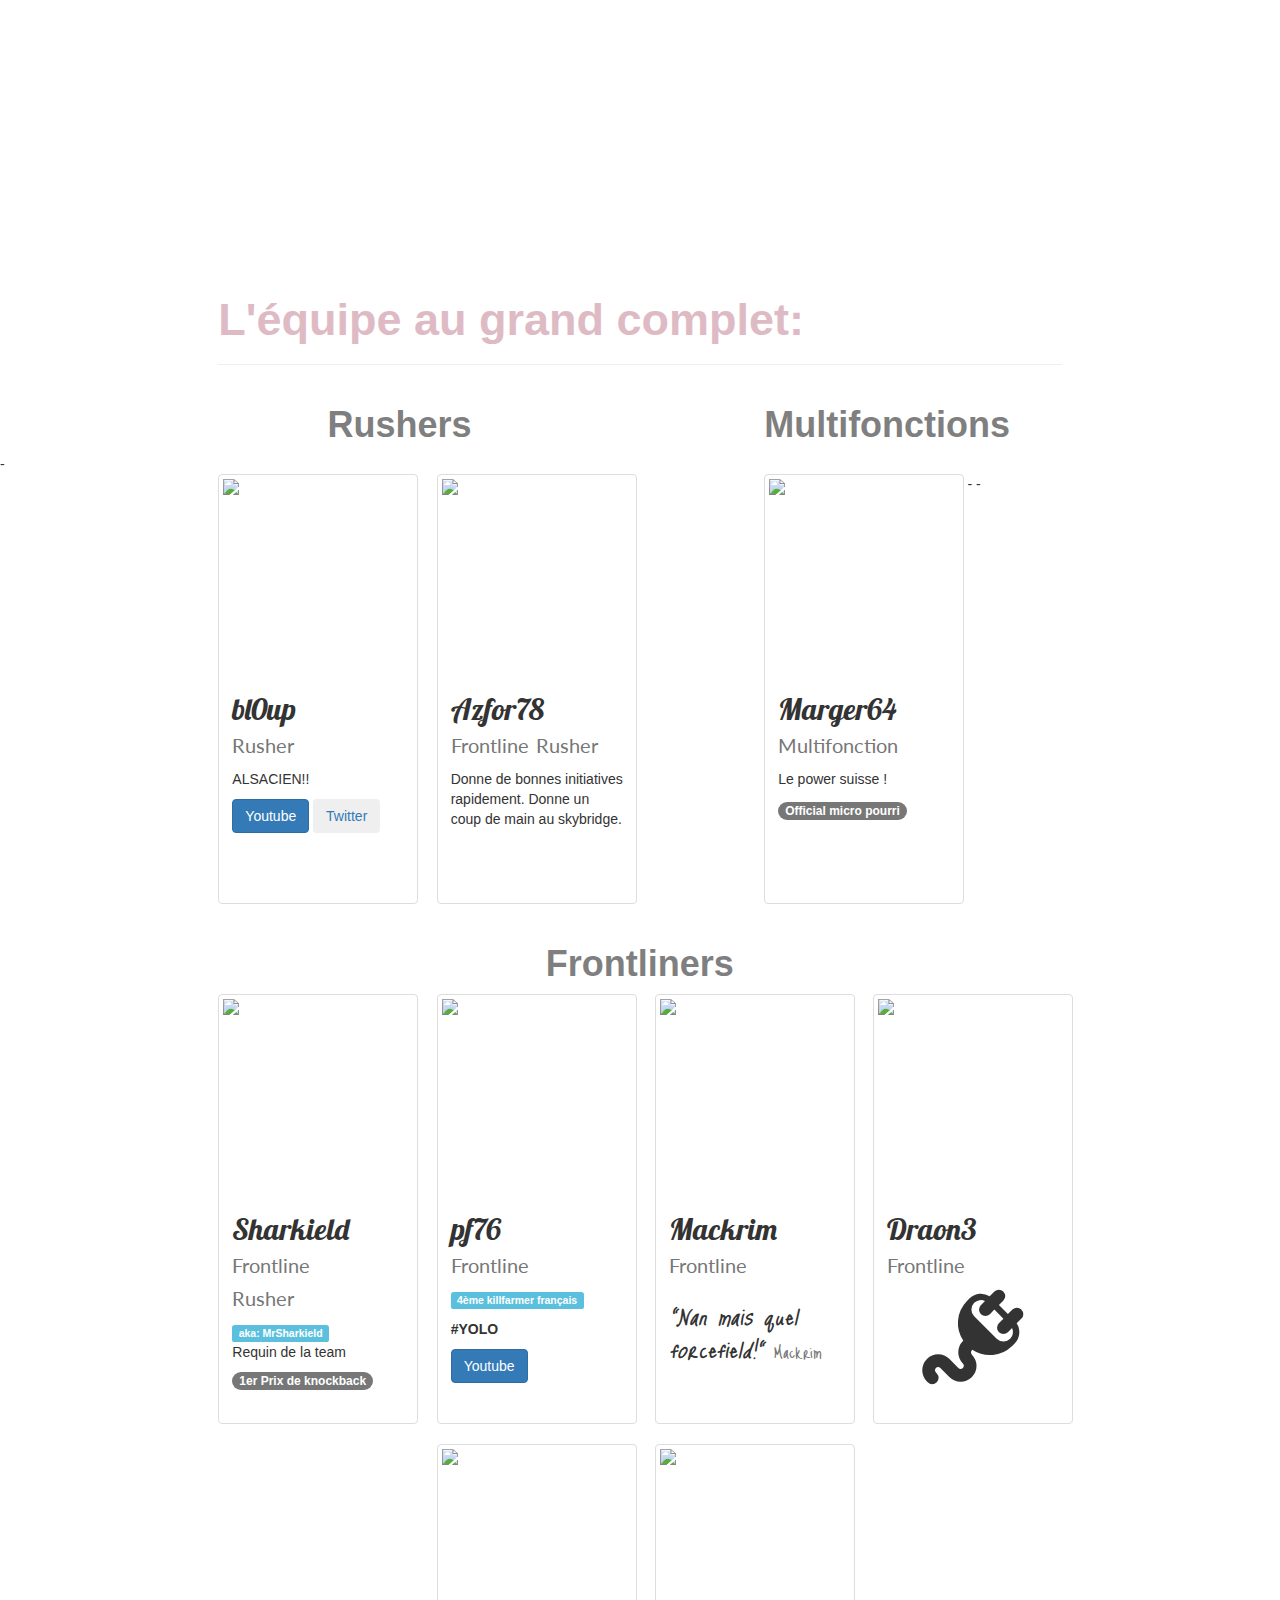
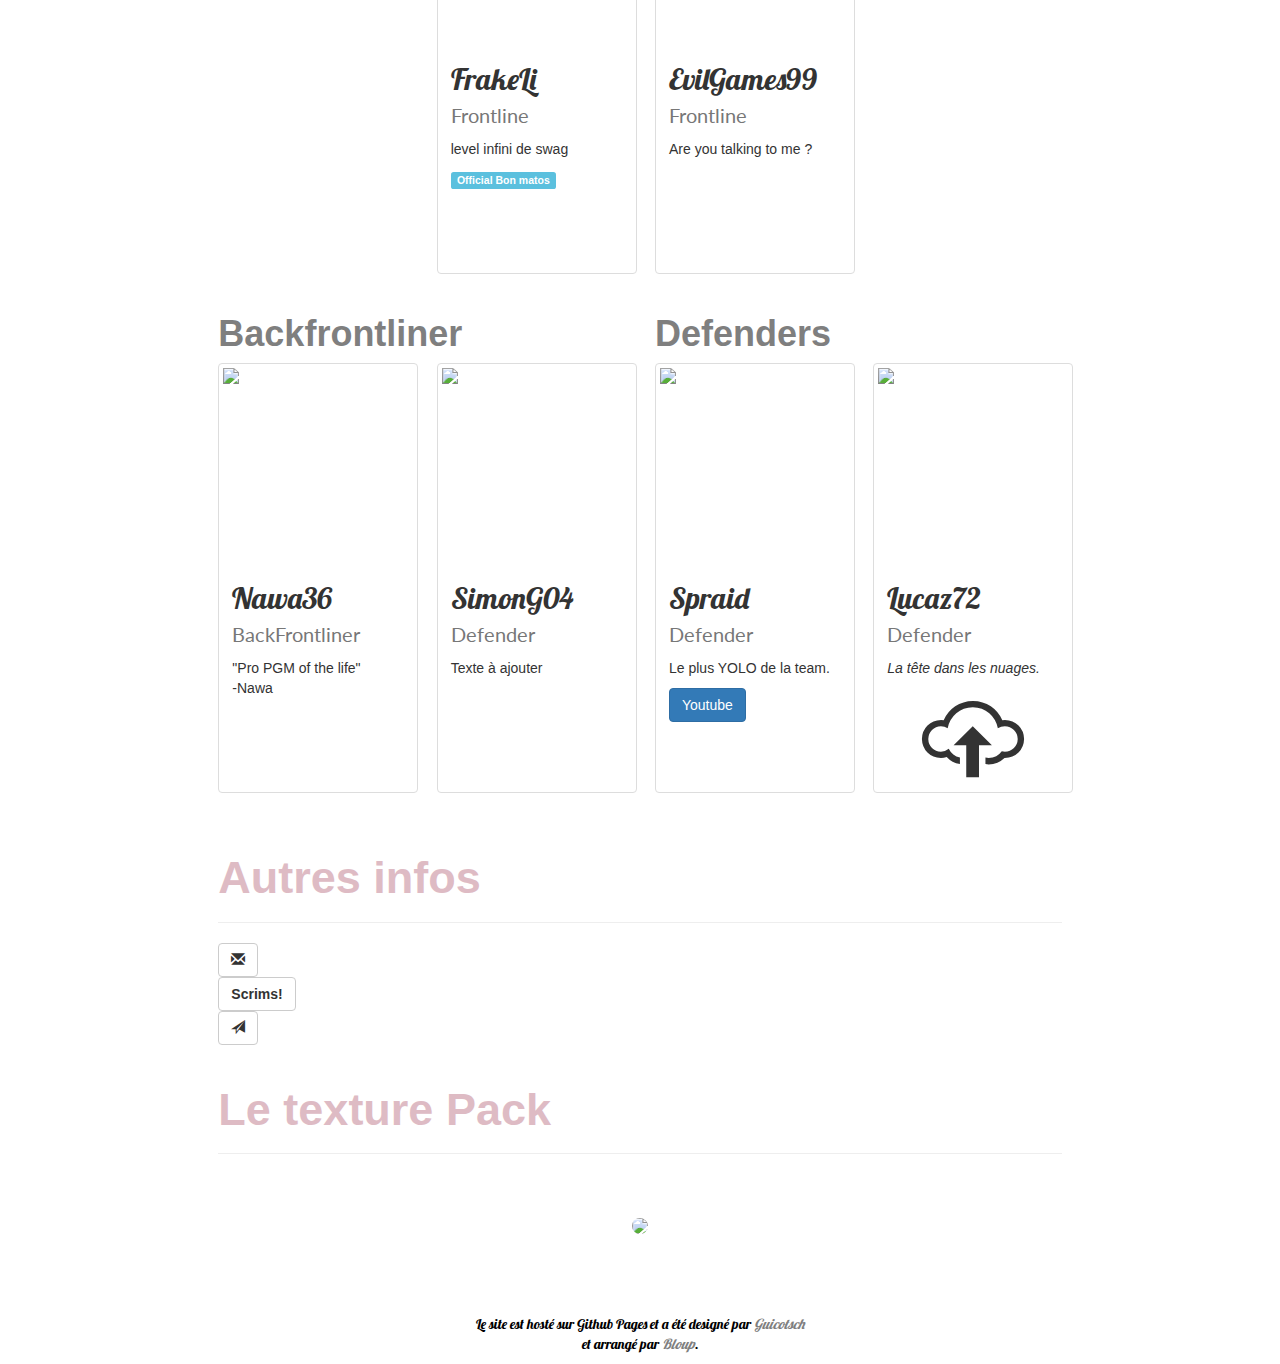
==== commit b3c70207: "Update fr.html" ====
--- a/fr.html
+++ b/fr.html
@@ -67,13 +67,13 @@
 <div class="row">
     <div class="col-md-3"></div>
     <div class="col-md-2">
-      <h1 style="font-weight: 700;color: #e5e5e5">
+      <h1 style="font-weight: 700;color: #7f7f7f">
         Rushers
       </h1>
     </div>
     <div class="col-md-2"></div>
     <div class="col-md-2">
-      <h1 style="font-weight: 700;color: #e5e5e5">Multifonctions</h1>
+      <h1 style="font-weight: 700;color: #7f7f7f">Multifonctions</h1>
     </div>
     </div>
 </div>
@@ -135,7 +135,7 @@
 <div class="row">
     <div class="col-md-5"></div>
     <div class="col-md-2">
-      <h1 style="font-weight: 700;color: #e5e5e5">
+      <h1 style="font-weight: 700;color: #7f7f7f">
         Frontliners
       </h1>
     </div>
@@ -248,13 +248,13 @@
 <div class="row">
     <div class="col-md-2"></div>
       <div class="col-md-2">
-        <h1 style="font-weight: 700; color: #e5e5e5">
+        <h1 style="font-weight: 700; color: #7f7f7f">
           Backfrontliner
         </h1>
       </div>
       <div class="col-md-2"></div>
       <div class="col-md-2">
-        <h1 style="font-weight: 700; color: #e5e5e5">
+        <h1 style="font-weight: 700; color: #7f7f7f">
           Defenders
         </h1>
       </div>
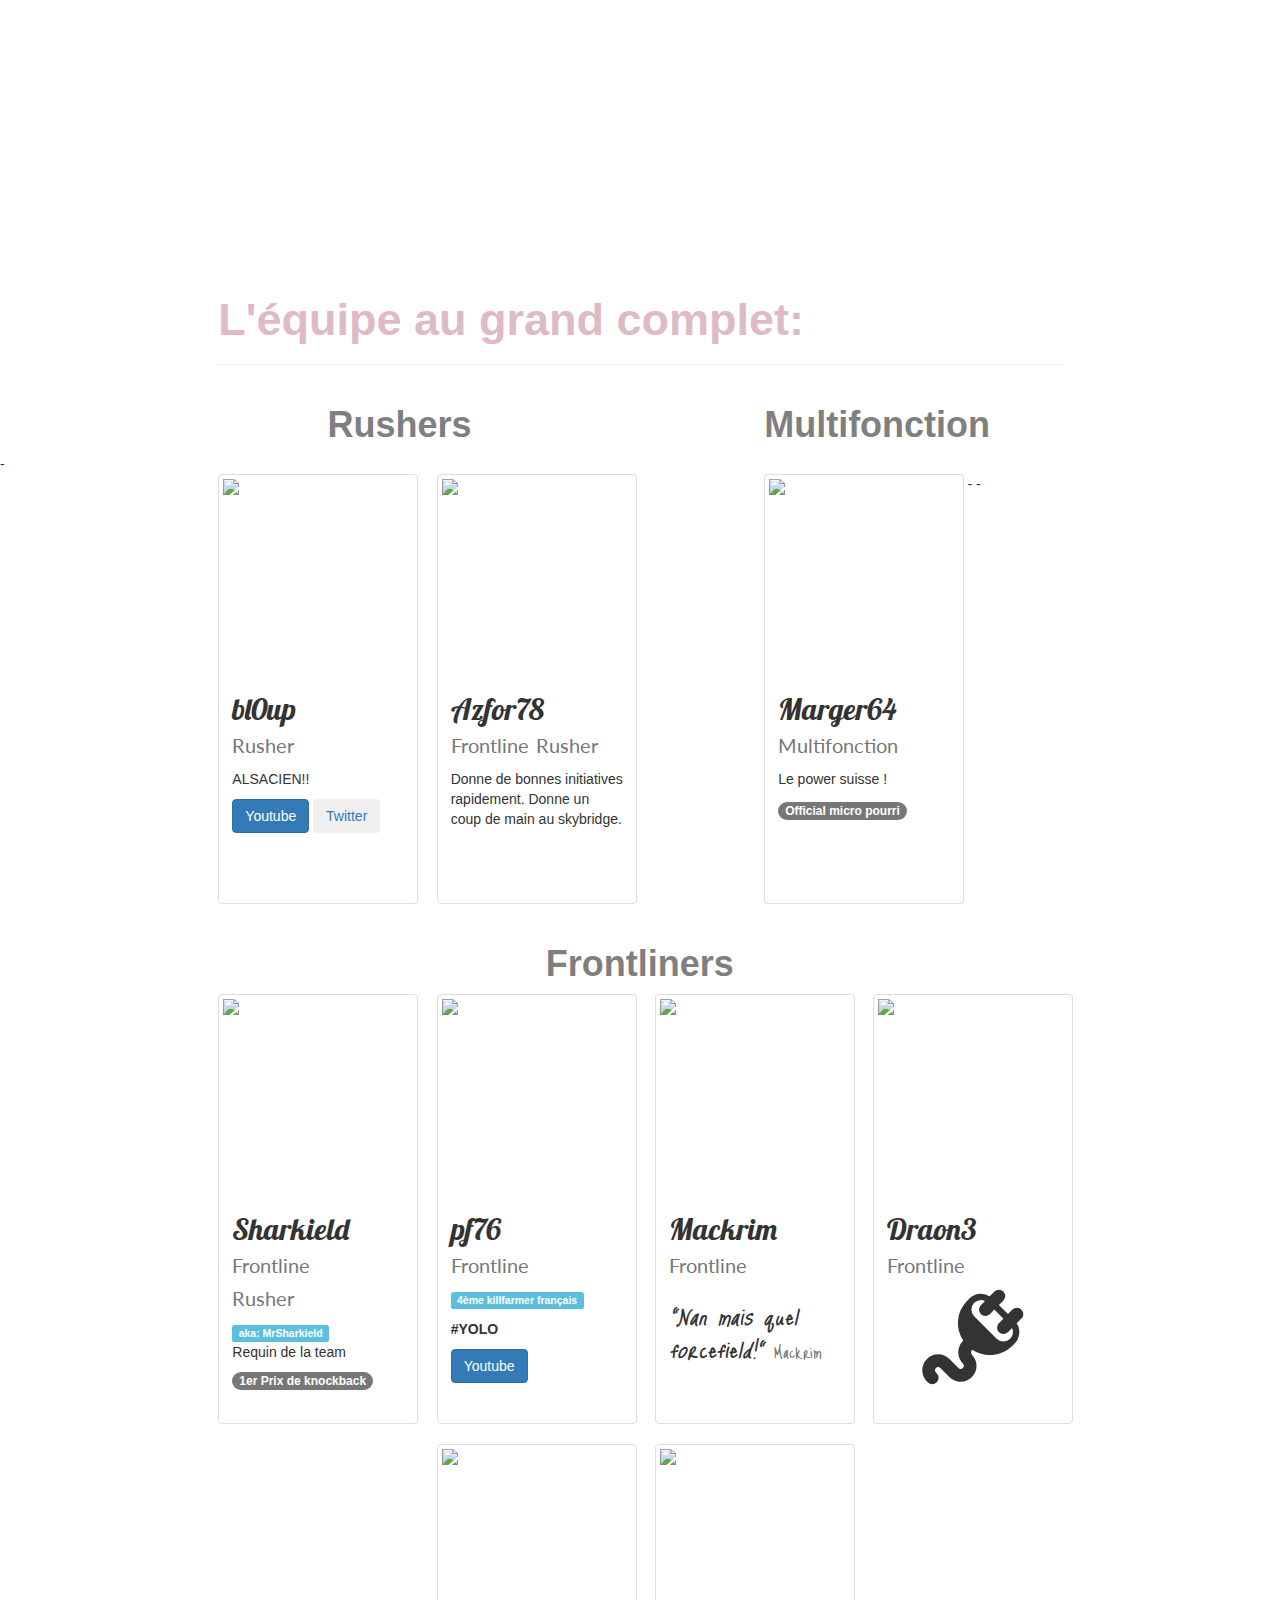
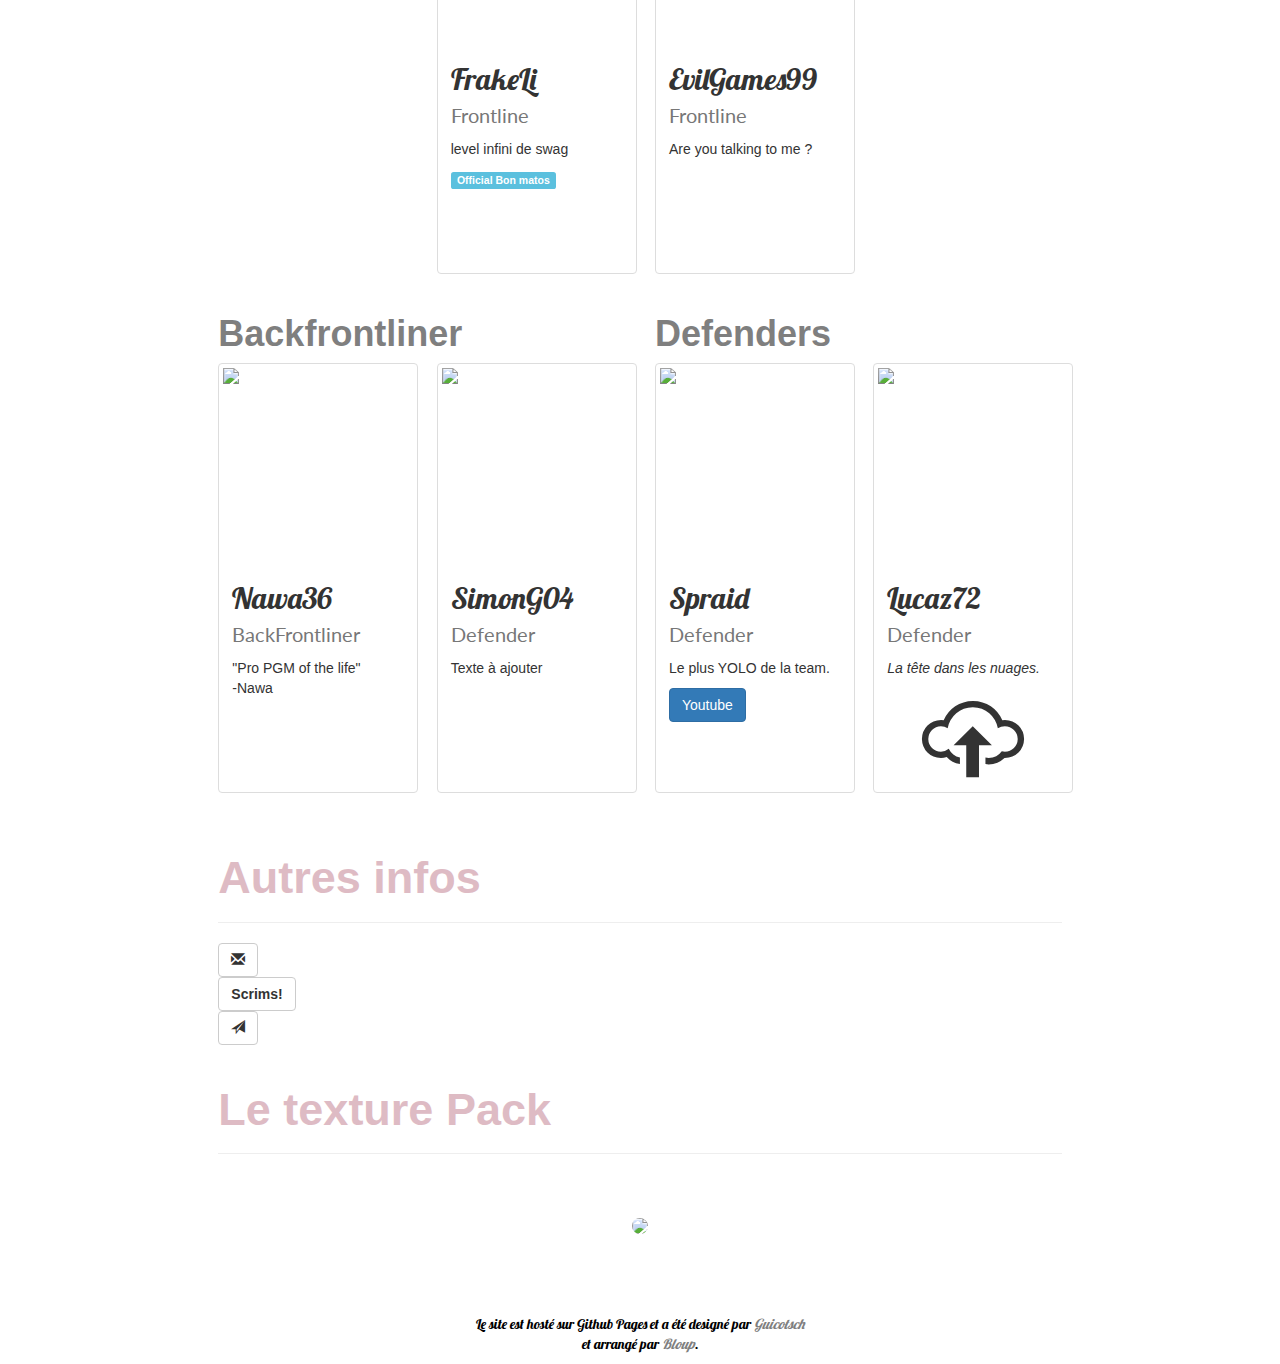
==== commit b0f498c0: "Update fr.html" ====
--- a/fr.html
+++ b/fr.html
@@ -73,7 +73,7 @@
     </div>
     <div class="col-md-2"></div>
     <div class="col-md-2">
-      <h1 style="font-weight: 700;color: #7f7f7f">Multifonctions</h1>
+      <h1 style="font-weight: 700;color: #7f7f7f">Multifonction</h1>
     </div>
     </div>
 </div>
